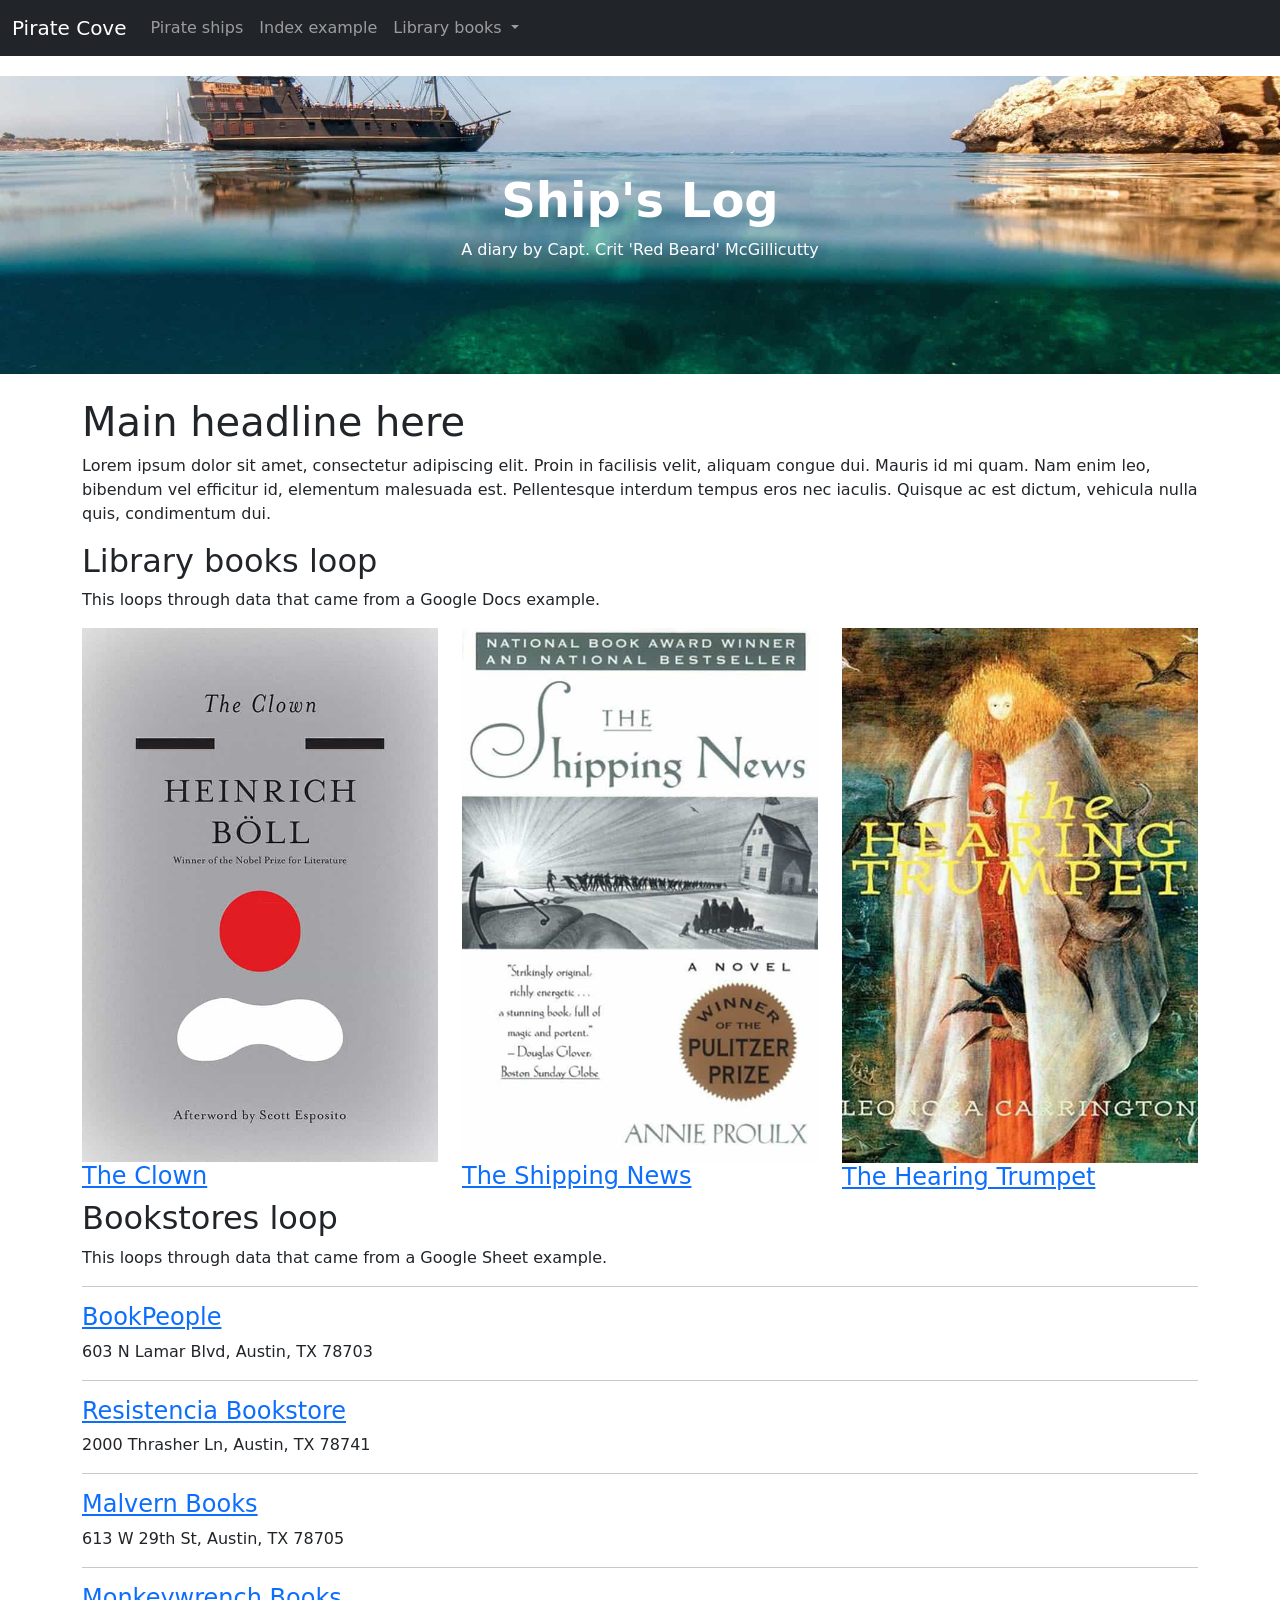
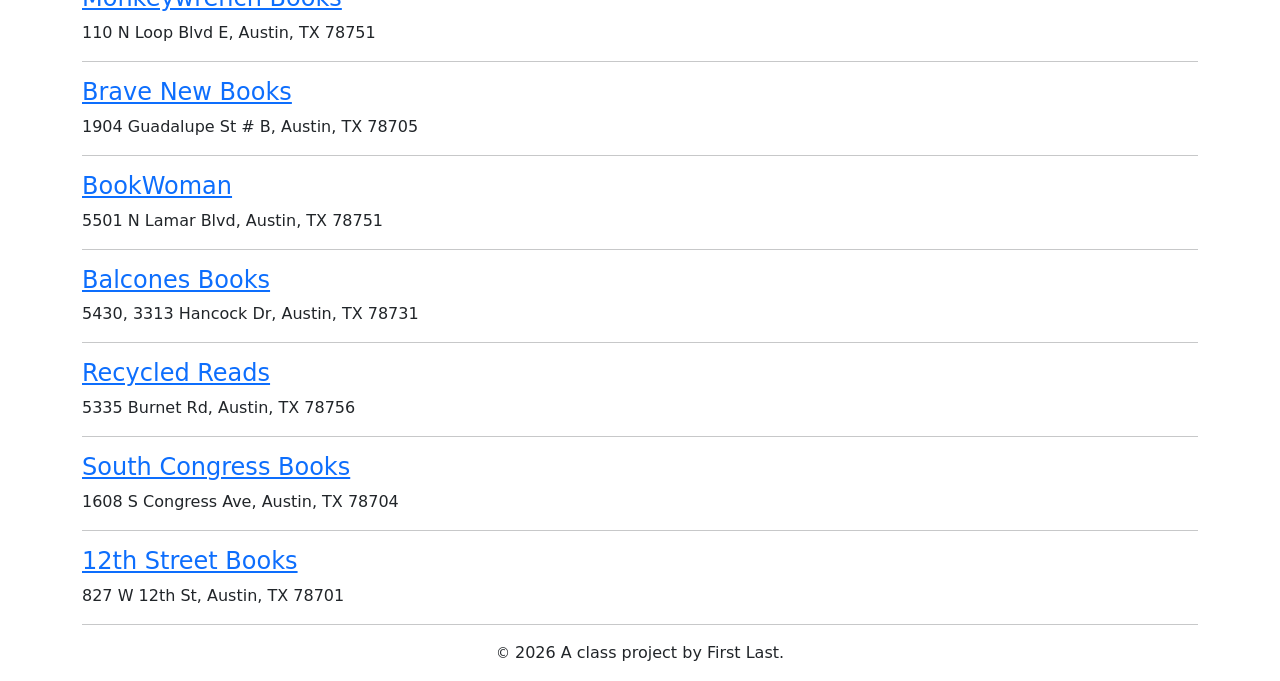
==== docs/index-example.html @ b3d26942 "first publish" ====
<!doctype html>
<html lang="en">
  <!-- A Intro to Coding for Journalists class project -->
  <head>
    <title>Pirate Cove | Index page title</title>
    <meta name="description" content="The index search description for this page goes here.">
    <meta charset="utf-8">
    <meta http-equiv="X-UA-Compatible" content="IE=edge"/>
    <meta name="viewport" content="width=device-width, initial-scale=1, maximum-scale=1">
    <link rel="stylesheet" href="css/main.css">
  </head>
  <body>
    <nav class="navbar navbar-expand-lg bg-dark" data-bs-theme="dark">
  <div class="container-fluid">
    <a class="navbar-brand" href="index.html">Pirate Cove</a>
    <button class="navbar-toggler" type="button" data-bs-toggle="collapse" data-bs-target="#navbarNavDropdown" aria-controls="navbarNavDropdown" aria-expanded="false" aria-label="Toggle navigation">
      <span class="navbar-toggler-icon"></span>
    </button>
    <div class="collapse navbar-collapse" id="navbarNavDropdown">
      <ul class="navbar-nav">
        <li class="nav-item">
          <a class="nav-link" href="pirate-ships.html">Pirate ships</a>
      </li>
        <li class="nav-item">
          <a class="nav-link" href="index-example.html">Index example</a>
        </li>
        <li class="nav-item dropdown">
          <a class="nav-link dropdown-toggle" href="#" id="navbarDropdownMenuLink" role="button" data-bs-toggle="dropdown" aria-expanded="false">
            Library books
          </a>
          <ul class="dropdown-menu" aria-labelledby="navbarDropdownMenuLink">
            
            <li><a class="dropdown-item" href="books/the-clown.html">The Clown</a></li>
            
            <li><a class="dropdown-item" href="books/the-shipping-news.html">The Shipping News</a></li>
            
            <li><a class="dropdown-item" href="books/the-hearing-trumpet.html">The Hearing Trumpet</a></li>
            
          </ul>
        </li>
      </ul>
    </div>
  </div>
</nav>
    <div id="jumbo" class="p-5 mb-4 bg-light">
  <div class="container-fluid py-5 text-center">
    <h1 class="display-5 fw-bold">Ship's Log</h1>
    <p>A diary by Capt. Crit 'Red Beard' McGillicutty</p>
  </div>
</div>

    
<div class="container">
  <h1>Main headline here</h1>
  <p>Lorem ipsum dolor sit amet, consectetur adipiscing elit. Proin in facilisis velit, aliquam congue dui. Mauris id mi quam. Nam enim leo, bibendum vel efficitur id, elementum malesuada est. Pellentesque interdum tempus eros nec iaculis. Quisque ac est dictum, vehicula nulla quis, condimentum dui.</p>
  <h2>Library books loop</h2>
  <p>This loops through data that came from a Google Docs example.</p>
  <div class="row">
    
      <div class="col">
        <img src="img/the-clown.jpg" alt="" class="img-fluid">
        <h3><a href="books/the-clown.html">The Clown</a></h3>
      </div>
    
      <div class="col">
        <img src="img/the-shipping-news.jpg" alt="" class="img-fluid">
        <h3><a href="books/the-shipping-news.html">The Shipping News</a></h3>
      </div>
    
      <div class="col">
        <img src="img/the-hearing-trumpet.jpg" alt="" class="img-fluid">
        <h3><a href="books/the-hearing-trumpet.html">The Hearing Trumpet</a></h3>
      </div>
    
  </div>
  <h2>Bookstores loop</h2>
  <p>This loops through data that came from a Google Sheet example.</p>
  <hr>
  
    <h3><a href="https://www.bookpeople.com/" target="_blank">BookPeople</a></h3>
    <p>603 N Lamar Blvd, Austin, TX 78703</p>
    <hr>
  
    <h3><a href="https://www.resistenciabooks.com/" target="_blank">Resistencia Bookstore</a></h3>
    <p>2000 Thrasher Ln, Austin, TX 78741</p>
    <hr>
  
    <h3><a href="http://malvernbooks.com/" target="_blank">Malvern Books</a></h3>
    <p>613 W 29th St, Austin, TX 78705</p>
    <hr>
  
    <h3><a href="https://www.monkeywrenchbooks.org/" target="_blank">Monkeywrench Books</a></h3>
    <p>110 N Loop Blvd E, Austin, TX 78751</p>
    <hr>
  
    <h3><a href="https://www.facebook.com/bravenewbookstore/" target="_blank">Brave New Books</a></h3>
    <p>1904 Guadalupe St # B, Austin, TX 78705</p>
    <hr>
  
    <h3><a href="https://www.ebookwoman.com/" target="_blank">BookWoman</a></h3>
    <p>5501 N Lamar Blvd, Austin, TX 78751</p>
    <hr>
  
    <h3><a href="https://balconesbooks.com/" target="_blank">Balcones Books</a></h3>
    <p>5430, 3313 Hancock Dr, Austin, TX 78731</p>
    <hr>
  
    <h3><a href="http://library.austintexas.gov/recycled-reads" target="_blank">Recycled Reads</a></h3>
    <p>5335 Burnet Rd, Austin, TX 78756</p>
    <hr>
  
    <h3><a href="https://southcongressbooks.com/" target="_blank">South Congress Books</a></h3>
    <p>1608 S Congress Ave, Austin, TX 78704</p>
    <hr>
  
    <h3><a href="https://www.12thstreetbooks.com/" target="_blank">12th Street Books</a></h3>
    <p>827 W 12th St, Austin, TX 78701</p>
    <hr>
  
</div>


    <footer>
<p id="legal" class="center-block text-center">
  <small>&copy;</small> <span class="copyright-year"></span>
  A class project by First Last.
</p>
</footer>


    <script src="js/jquery.js"></script>
    <script src="js/bootstrap.bundle.min.js"></script>
    <script src="js/scripts.js"></script>
  </body>
</html>
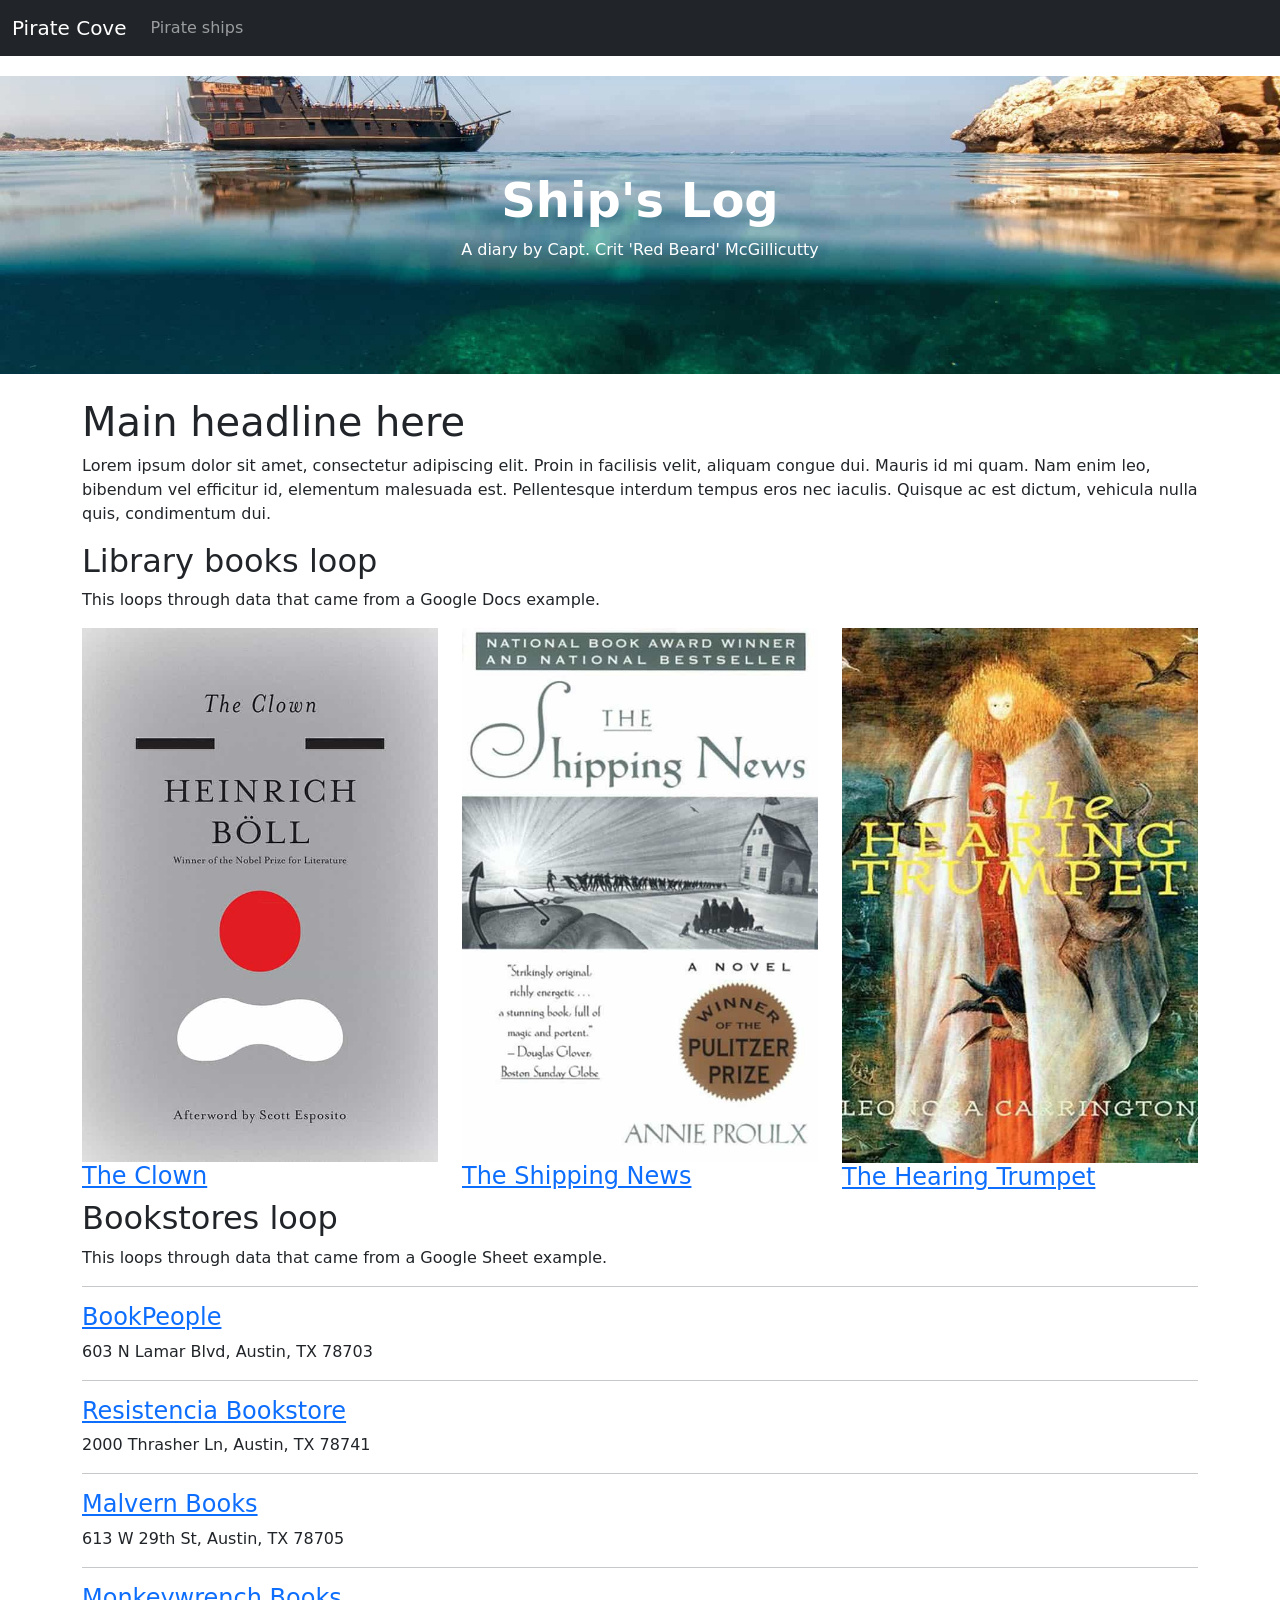
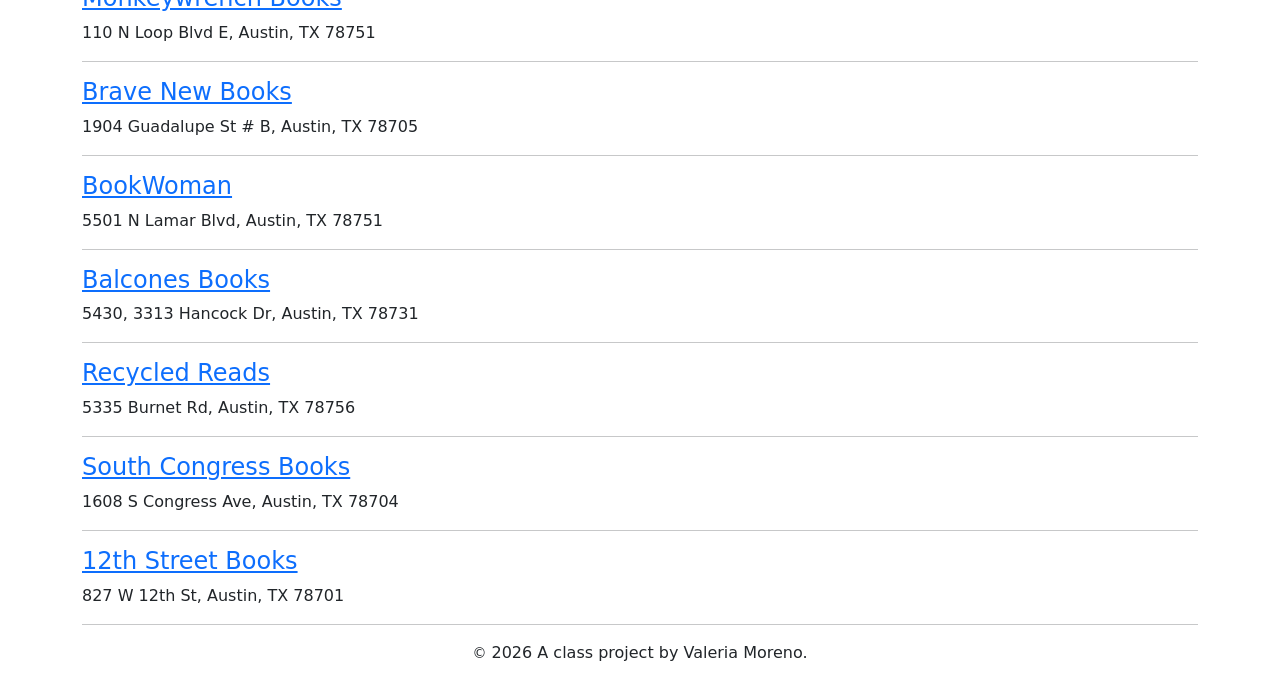
==== commit 92938bc9: "final changes" ====
--- a/docs/index-example.html
+++ b/docs/index-example.html
@@ -21,23 +21,6 @@
         <li class="nav-item">
           <a class="nav-link" href="pirate-ships.html">Pirate ships</a>
       </li>
-        <li class="nav-item">
-          <a class="nav-link" href="index-example.html">Index example</a>
-        </li>
-        <li class="nav-item dropdown">
-          <a class="nav-link dropdown-toggle" href="#" id="navbarDropdownMenuLink" role="button" data-bs-toggle="dropdown" aria-expanded="false">
-            Library books
-          </a>
-          <ul class="dropdown-menu" aria-labelledby="navbarDropdownMenuLink">
-            
-            <li><a class="dropdown-item" href="books/the-clown.html">The Clown</a></li>
-            
-            <li><a class="dropdown-item" href="books/the-shipping-news.html">The Shipping News</a></li>
-            
-            <li><a class="dropdown-item" href="books/the-hearing-trumpet.html">The Hearing Trumpet</a></li>
-            
-          </ul>
-        </li>
       </ul>
     </div>
   </div>
@@ -123,7 +106,7 @@
     <footer>
 <p id="legal" class="center-block text-center">
   <small>&copy;</small> <span class="copyright-year"></span>
-  A class project by First Last.
+  A class project by Valeria Moreno.
 </p>
 </footer>
 
